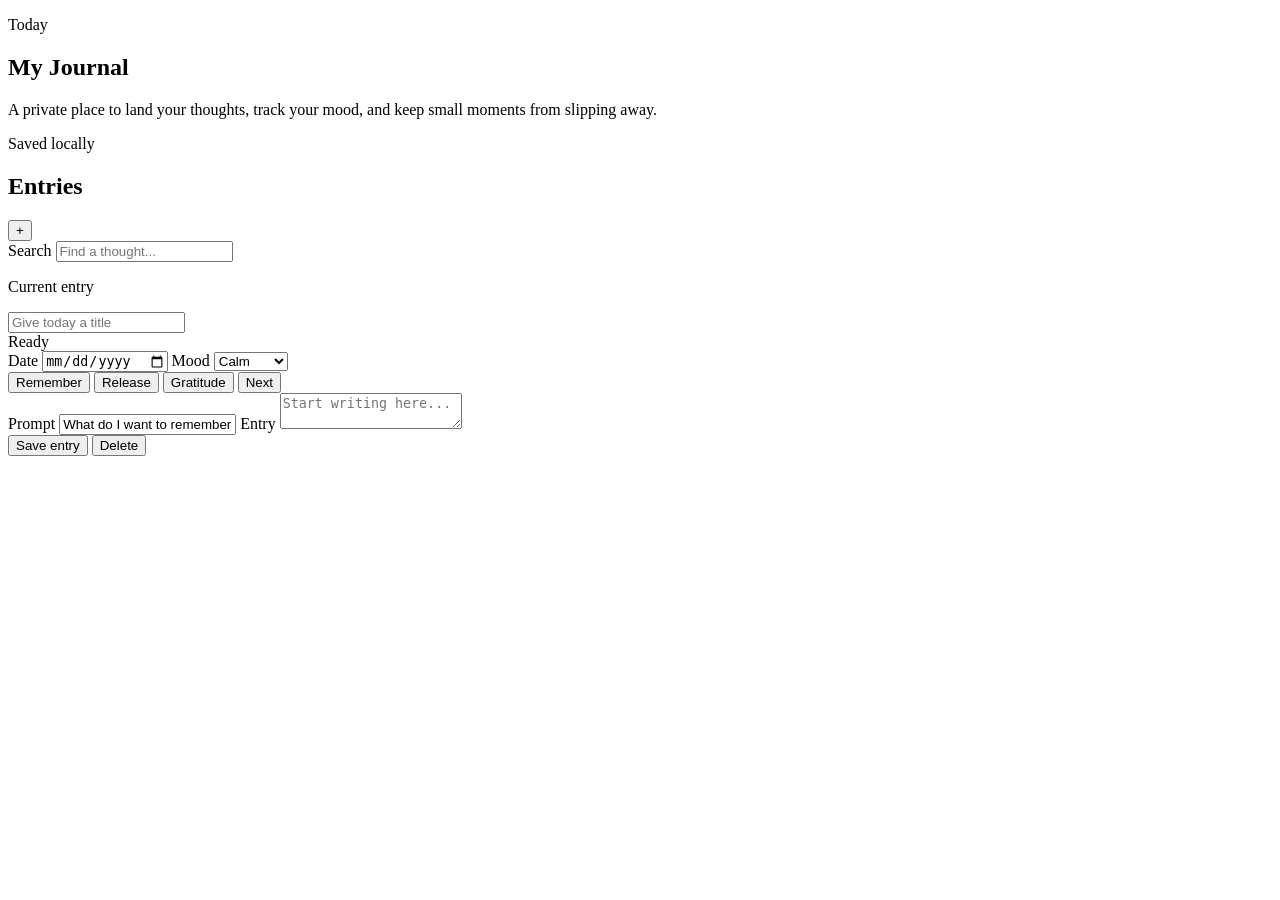
==== index.html @ d4e2a166 "Add journal homepage" ====
<!doctype html>
<html lang="en">
  <head>
    <meta charset="UTF-8" />
    <meta name="viewport" content="width=device-width, initial-scale=1.0" />
    <title>My Journal</title>
    <link rel="preconnect" href="https://fonts.googleapis.com" />
    <link rel="preconnect" href="https://fonts.gstatic.com" crossorigin />
    <link
      href="https://fonts.googleapis.com/css2?family=Inter:wght@400;500;600;700&family=Literata:opsz,wght@7..72,600;7..72,700&display=swap"
      rel="stylesheet"
    />
    <link rel="stylesheet" href="styles.css" />
  </head>
  <body>
    <main class="app-shell">
      <section class="journal-hero" aria-label="Journal workspace">
        <div class="hero-copy">
          <p class="eyebrow" id="todayLabel">Today</p>
          <h1>My Journal</h1>
          <p class="hero-note">A private place to land your thoughts, track your mood, and keep small moments from slipping away.</p>
        </div>
      </section>

      <section class="workspace" aria-label="Journal editor and entries">
        <aside class="sidebar" aria-label="Entries">
          <div class="sidebar-header">
            <div>
              <p class="section-kicker">Saved locally</p>
              <h2>Entries</h2>
            </div>
            <button class="icon-button" id="newEntryButton" type="button" aria-label="New entry" title="New entry">+</button>
          </div>

          <label class="search">
            <span>Search</span>
            <input id="searchInput" type="search" placeholder="Find a thought..." autocomplete="off" />
          </label>

          <div class="entry-list" id="entryList" aria-live="polite"></div>
        </aside>

        <section class="editor" aria-label="Write journal entry">
          <div class="editor-topbar">
            <div>
              <p class="section-kicker">Current entry</p>
              <input id="titleInput" class="title-input" type="text" placeholder="Give today a title" maxlength="80" />
            </div>
            <div class="status-pill" id="saveStatus">Ready</div>
          </div>

          <div class="meta-row">
            <label>
              <span>Date</span>
              <input id="dateInput" type="date" />
            </label>
            <label>
              <span>Mood</span>
              <select id="moodInput">
                <option value="calm">Calm</option>
                <option value="grateful">Grateful</option>
                <option value="tender">Tender</option>
                <option value="focused">Focused</option>
                <option value="heavy">Heavy</option>
                <option value="hopeful">Hopeful</option>
              </select>
            </label>
          </div>

          <div class="prompt-strip">
            <button class="prompt-button active" type="button" data-prompt="What do I want to remember about today?">
              Remember
            </button>
            <button class="prompt-button" type="button" data-prompt="What felt heavy, and what helped me carry it?">
              Release
            </button>
            <button class="prompt-button" type="button" data-prompt="What am I grateful for right now?">
              Gratitude
            </button>
            <button class="prompt-button" type="button" data-prompt="What do I need next?">
              Next
            </button>
          </div>

          <label class="prompt-box">
            <span>Prompt</span>
            <input id="promptInput" type="text" value="What do I want to remember about today?" />
          </label>

          <label class="body-field">
            <span>Entry</span>
            <textarea id="bodyInput" placeholder="Start writing here..."></textarea>
          </label>

          <div class="actions">
            <button id="saveButton" class="primary-button" type="button">Save entry</button>
            <button id="deleteButton" class="secondary-button" type="button">Delete</button>
          </div>
        </section>
      </section>
    </main>

    <script src="app.js"></script>
  </body>
</html>
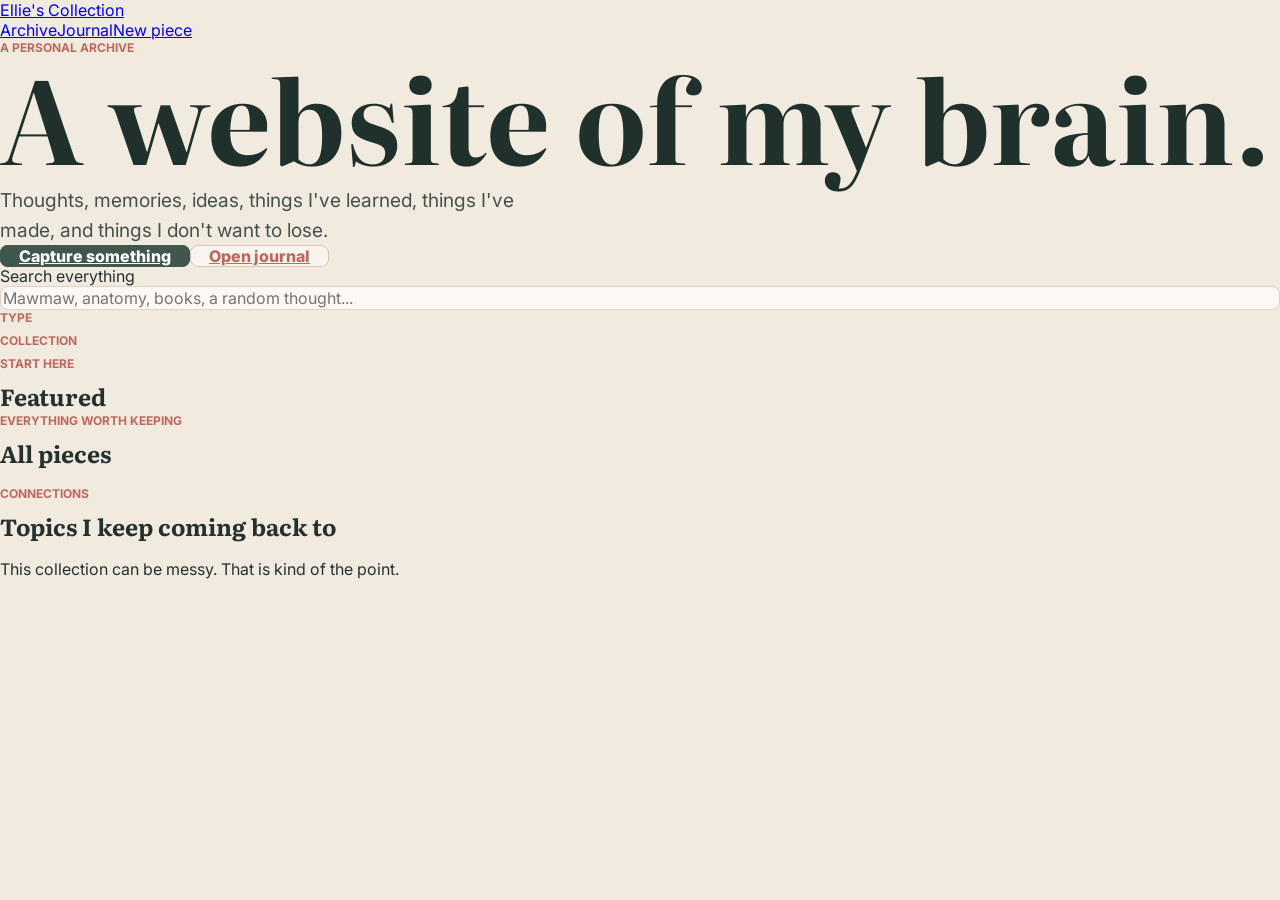
==== commit 50530949: "Redesign homepage as personal archive" ====
--- a/index.html
+++ b/index.html
@@ -1,105 +1,54 @@
 <!doctype html>
 <html lang="en">
-  <head>
-    <meta charset="UTF-8" />
-    <meta name="viewport" content="width=device-width, initial-scale=1.0" />
-    <title>My Journal</title>
-    <link rel="preconnect" href="https://fonts.googleapis.com" />
-    <link rel="preconnect" href="https://fonts.gstatic.com" crossorigin />
-    <link
-      href="https://fonts.googleapis.com/css2?family=Inter:wght@400;500;600;700&family=Literata:opsz,wght@7..72,600;7..72,700&display=swap"
-      rel="stylesheet"
-    />
-    <link rel="stylesheet" href="styles.css" />
-  </head>
-  <body>
-    <main class="app-shell">
-      <section class="journal-hero" aria-label="Journal workspace">
-        <div class="hero-copy">
-          <p class="eyebrow" id="todayLabel">Today</p>
-          <h1>My Journal</h1>
-          <p class="hero-note">A private place to land your thoughts, track your mood, and keep small moments from slipping away.</p>
-        </div>
-      </section>
+<head>
+  <meta charset="UTF-8" />
+  <meta name="viewport" content="width=device-width, initial-scale=1.0" />
+  <meta name="description" content="Ellie's personal collection of thoughts, memories, writing, learning, ideas, and things worth keeping." />
+  <title>Ellie's Collection</title>
+  <link rel="preconnect" href="https://fonts.googleapis.com" />
+  <link rel="preconnect" href="https://fonts.gstatic.com" crossorigin />
+  <link href="https://fonts.googleapis.com/css2?family=Inter:wght@400;500;600;700&family=Literata:opsz,wght@7..72,500;7..72,600;7..72,700&display=swap" rel="stylesheet" />
+  <link rel="stylesheet" href="styles.css" />
+</head>
+<body>
+  <header class="site-header">
+    <a class="brand" href="index.html">Ellie's Collection</a>
+    <nav><a class="active" href="index.html">Archive</a><a href="journal.html">Journal</a><a href="write.html">New piece</a></nav>
+  </header>
 
-      <section class="workspace" aria-label="Journal editor and entries">
-        <aside class="sidebar" aria-label="Entries">
-          <div class="sidebar-header">
-            <div>
-              <p class="section-kicker">Saved locally</p>
-              <h2>Entries</h2>
-            </div>
-            <button class="icon-button" id="newEntryButton" type="button" aria-label="New entry" title="New entry">+</button>
-          </div>
+  <main>
+    <section class="archive-hero">
+      <div>
+        <p class="eyebrow">A personal archive</p>
+        <h1>A website of my brain.</h1>
+        <p class="hero-note">Thoughts, memories, ideas, things I've learned, things I've made, and things I don't want to lose.</p>
+      </div>
+      <div class="hero-actions"><a class="primary-button link-button" href="write.html">Capture something</a><a class="secondary-button link-button" href="journal.html">Open journal</a></div>
+    </section>
 
-          <label class="search">
-            <span>Search</span>
-            <input id="searchInput" type="search" placeholder="Find a thought..." autocomplete="off" />
-          </label>
+    <section class="archive-tools" aria-label="Browse collection">
+      <label class="global-search"><span>Search everything</span><input id="archiveSearch" type="search" placeholder="Mawmaw, anatomy, books, a random thought..." /></label>
+      <div class="filter-groups"><div><p class="section-kicker">Type</p><div class="filter-row" id="typeFilters"></div></div><div><p class="section-kicker">Collection</p><div class="filter-row" id="collectionFilters"></div></div></div>
+    </section>
 
-          <div class="entry-list" id="entryList" aria-live="polite"></div>
-        </aside>
+    <section class="archive-section" id="featuredSection">
+      <div class="section-heading"><div><p class="section-kicker">Start here</p><h2>Featured</h2></div></div>
+      <div class="featured-grid" id="featuredGrid"></div>
+    </section>
 
-        <section class="editor" aria-label="Write journal entry">
-          <div class="editor-topbar">
-            <div>
-              <p class="section-kicker">Current entry</p>
-              <input id="titleInput" class="title-input" type="text" placeholder="Give today a title" maxlength="80" />
-            </div>
-            <div class="status-pill" id="saveStatus">Ready</div>
-          </div>
+    <section class="archive-section">
+      <div class="section-heading"><div><p class="section-kicker">Everything worth keeping</p><h2>All pieces</h2></div><p id="resultCount" class="muted"></p></div>
+      <div class="card-grid" id="archiveGrid"></div>
+      <p class="empty-state" id="archiveEmpty" hidden>Nothing matches that search yet.</p>
+    </section>
 
-          <div class="meta-row">
-            <label>
-              <span>Date</span>
-              <input id="dateInput" type="date" />
-            </label>
-            <label>
-              <span>Mood</span>
-              <select id="moodInput">
-                <option value="calm">Calm</option>
-                <option value="grateful">Grateful</option>
-                <option value="tender">Tender</option>
-                <option value="focused">Focused</option>
-                <option value="heavy">Heavy</option>
-                <option value="hopeful">Hopeful</option>
-              </select>
-            </label>
-          </div>
+    <section class="archive-section topics-section">
+      <div class="section-heading"><div><p class="section-kicker">Connections</p><h2>Topics I keep coming back to</h2></div></div>
+      <div class="tag-cloud" id="tagCloud"></div>
+    </section>
+  </main>
 
-          <div class="prompt-strip">
-            <button class="prompt-button active" type="button" data-prompt="What do I want to remember about today?">
-              Remember
-            </button>
-            <button class="prompt-button" type="button" data-prompt="What felt heavy, and what helped me carry it?">
-              Release
-            </button>
-            <button class="prompt-button" type="button" data-prompt="What am I grateful for right now?">
-              Gratitude
-            </button>
-            <button class="prompt-button" type="button" data-prompt="What do I need next?">
-              Next
-            </button>
-          </div>
-
-          <label class="prompt-box">
-            <span>Prompt</span>
-            <input id="promptInput" type="text" value="What do I want to remember about today?" />
-          </label>
-
-          <label class="body-field">
-            <span>Entry</span>
-            <textarea id="bodyInput" placeholder="Start writing here..."></textarea>
-          </label>
-
-          <div class="actions">
-            <button id="saveButton" class="primary-button" type="button">Save entry</button>
-            <button id="deleteButton" class="secondary-button" type="button">Delete</button>
-          </div>
-        </section>
-      </section>
-    </main>
-
-    <script src="app.js"></script>
-  </body>
+  <footer class="site-footer"><p>This collection can be messy. That is kind of the point.</p></footer>
+  <script src="archive.js"></script>
+</body>
 </html>
--- a/styles.css
+++ b/styles.css
@@ -0,0 +1,361 @@
+:root {
+  color-scheme: light;
+  --ink: #24312f;
+  --muted: #68746f;
+  --paper: #fffaf2;
+  --panel: rgba(255, 250, 242, 0.94);
+  --line: #ddd3c3;
+  --sage: #63796d;
+  --sage-dark: #40574d;
+  --coral: #bd685e;
+  --blue: #314f6c;
+  --gold: #d5a84f;
+  --shadow: 0 20px 60px rgba(55, 44, 34, 0.14);
+}
+
+* {
+  box-sizing: border-box;
+}
+
+body {
+  margin: 0;
+  min-width: 320px;
+  min-height: 100vh;
+  color: var(--ink);
+  background: #f1eadf;
+  font-family: "Inter", system-ui, -apple-system, BlinkMacSystemFont, "Segoe UI", sans-serif;
+}
+
+button,
+input,
+textarea,
+select {
+  font: inherit;
+}
+
+button {
+  cursor: pointer;
+}
+
+.app-shell {
+  min-height: 100vh;
+  background:
+    linear-gradient(180deg, rgba(255, 250, 242, 0.36), rgba(255, 250, 242, 0.95) 46%),
+    url("assets/journal-desk.png") center top / cover no-repeat;
+}
+
+.journal-hero {
+  display: flex;
+  align-items: flex-end;
+  min-height: clamp(260px, 43vh, 430px);
+  padding: clamp(28px, 5vw, 64px);
+}
+
+.hero-copy {
+  width: min(720px, 100%);
+}
+
+.eyebrow,
+.section-kicker {
+  margin: 0 0 8px;
+  color: var(--coral);
+  font-size: 0.75rem;
+  font-weight: 700;
+  letter-spacing: 0;
+  text-transform: uppercase;
+}
+
+h1,
+h2 {
+  margin: 0;
+  font-family: "Literata", Georgia, serif;
+  letter-spacing: 0;
+}
+
+h1 {
+  color: #20302d;
+  font-size: clamp(3rem, 10vw, 7.2rem);
+  line-height: 0.9;
+  text-wrap: balance;
+}
+
+h2 {
+  font-size: 1.45rem;
+}
+
+.hero-note {
+  max-width: 560px;
+  margin: 18px 0 0;
+  color: #43514d;
+  font-size: clamp(1rem, 2vw, 1.2rem);
+  line-height: 1.6;
+}
+
+.workspace {
+  display: grid;
+  grid-template-columns: minmax(260px, 360px) minmax(0, 1fr);
+  gap: 18px;
+  width: min(1180px, calc(100% - 32px));
+  margin: 0 auto;
+  padding: 0 0 32px;
+}
+
+.sidebar,
+.editor {
+  background: var(--panel);
+  border: 1px solid rgba(221, 211, 195, 0.78);
+  border-radius: 8px;
+  box-shadow: var(--shadow);
+  backdrop-filter: blur(18px);
+}
+
+.sidebar {
+  min-height: 520px;
+  padding: 20px;
+}
+
+.sidebar-header,
+.editor-topbar,
+.actions,
+.meta-row,
+.prompt-strip {
+  display: flex;
+  align-items: center;
+  gap: 12px;
+}
+
+.sidebar-header,
+.editor-topbar {
+  justify-content: space-between;
+}
+
+.icon-button {
+  display: grid;
+  place-items: center;
+  width: 42px;
+  height: 42px;
+  border: 0;
+  border-radius: 50%;
+  color: white;
+  background: var(--sage-dark);
+  font-size: 1.6rem;
+  line-height: 1;
+}
+
+.search,
+.prompt-box,
+.body-field,
+.meta-row label {
+  display: grid;
+  gap: 8px;
+  color: var(--muted);
+  font-size: 0.82rem;
+  font-weight: 700;
+}
+
+.search {
+  margin: 22px 0 16px;
+}
+
+input,
+select,
+textarea {
+  width: 100%;
+  border: 1px solid var(--line);
+  border-radius: 8px;
+  color: var(--ink);
+  background: rgba(255, 255, 255, 0.7);
+  outline: none;
+}
+
+input:focus,
+select:focus,
+textarea:focus {
+  border-color: var(--sage);
+  box-shadow: 0 0 0 3px rgba(99, 121, 109, 0.17);
+}
+
+.search input,
+.prompt-box input,
+.meta-row input,
+.meta-row select {
+  height: 44px;
+  padding: 0 12px;
+}
+
+.entry-list {
+  display: grid;
+  gap: 10px;
+  max-height: 430px;
+  overflow: auto;
+  padding-right: 4px;
+}
+
+.entry-item {
+  display: grid;
+  gap: 5px;
+  width: 100%;
+  padding: 13px;
+  border: 1px solid transparent;
+  border-radius: 8px;
+  color: inherit;
+  background: rgba(255, 255, 255, 0.58);
+  text-align: left;
+}
+
+.entry-item.active,
+.entry-item:hover {
+  border-color: rgba(99, 121, 109, 0.42);
+  background: white;
+}
+
+.entry-item strong {
+  overflow: hidden;
+  text-overflow: ellipsis;
+  white-space: nowrap;
+}
+
+.entry-item span {
+  color: var(--muted);
+  font-size: 0.82rem;
+}
+
+.empty-state {
+  margin: 28px 0 0;
+  color: var(--muted);
+  line-height: 1.55;
+}
+
+.editor {
+  min-height: 520px;
+  padding: clamp(20px, 4vw, 34px);
+}
+
+.title-input {
+  min-height: 56px;
+  padding: 0;
+  border: 0;
+  background: transparent;
+  box-shadow: none;
+  color: var(--ink);
+  font-family: "Literata", Georgia, serif;
+  font-size: clamp(1.8rem, 4vw, 3.2rem);
+  font-weight: 700;
+}
+
+.title-input:focus {
+  box-shadow: none;
+}
+
+.status-pill {
+  min-width: 82px;
+  padding: 9px 12px;
+  border-radius: 999px;
+  color: var(--blue);
+  background: rgba(49, 79, 108, 0.1);
+  font-size: 0.82rem;
+  font-weight: 700;
+  text-align: center;
+}
+
+.meta-row {
+  align-items: stretch;
+  margin: 24px 0 14px;
+}
+
+.meta-row label {
+  flex: 1;
+}
+
+.prompt-strip {
+  flex-wrap: wrap;
+  margin: 4px 0 14px;
+}
+
+.prompt-button {
+  min-height: 38px;
+  padding: 0 14px;
+  border: 1px solid rgba(99, 121, 109, 0.32);
+  border-radius: 999px;
+  color: var(--sage-dark);
+  background: rgba(255, 255, 255, 0.54);
+  font-weight: 700;
+}
+
+.prompt-button.active,
+.prompt-button:hover {
+  color: white;
+  background: var(--sage);
+}
+
+.body-field {
+  margin-top: 16px;
+}
+
+textarea {
+  min-height: 260px;
+  resize: vertical;
+  padding: 18px;
+  line-height: 1.65;
+}
+
+.actions {
+  justify-content: flex-end;
+  margin-top: 18px;
+}
+
+.primary-button,
+.secondary-button {
+  min-height: 44px;
+  padding: 0 18px;
+  border-radius: 8px;
+  font-weight: 800;
+}
+
+.primary-button {
+  border: 1px solid var(--sage-dark);
+  color: white;
+  background: var(--sage-dark);
+}
+
+.secondary-button {
+  border: 1px solid rgba(189, 104, 94, 0.38);
+  color: var(--coral);
+  background: rgba(255, 255, 255, 0.5);
+}
+
+@media (max-width: 820px) {
+  .journal-hero {
+    min-height: 300px;
+    padding: 26px 18px;
+  }
+
+  .workspace {
+    grid-template-columns: 1fr;
+    width: min(100% - 24px, 620px);
+  }
+
+  .sidebar,
+  .editor {
+    min-height: auto;
+  }
+
+  .entry-list {
+    max-height: 260px;
+  }
+
+  .editor-topbar,
+  .meta-row {
+    align-items: stretch;
+    flex-direction: column;
+  }
+
+  .status-pill {
+    width: fit-content;
+  }
+
+  .actions {
+    align-items: stretch;
+    flex-direction: column;
+  }
+}
